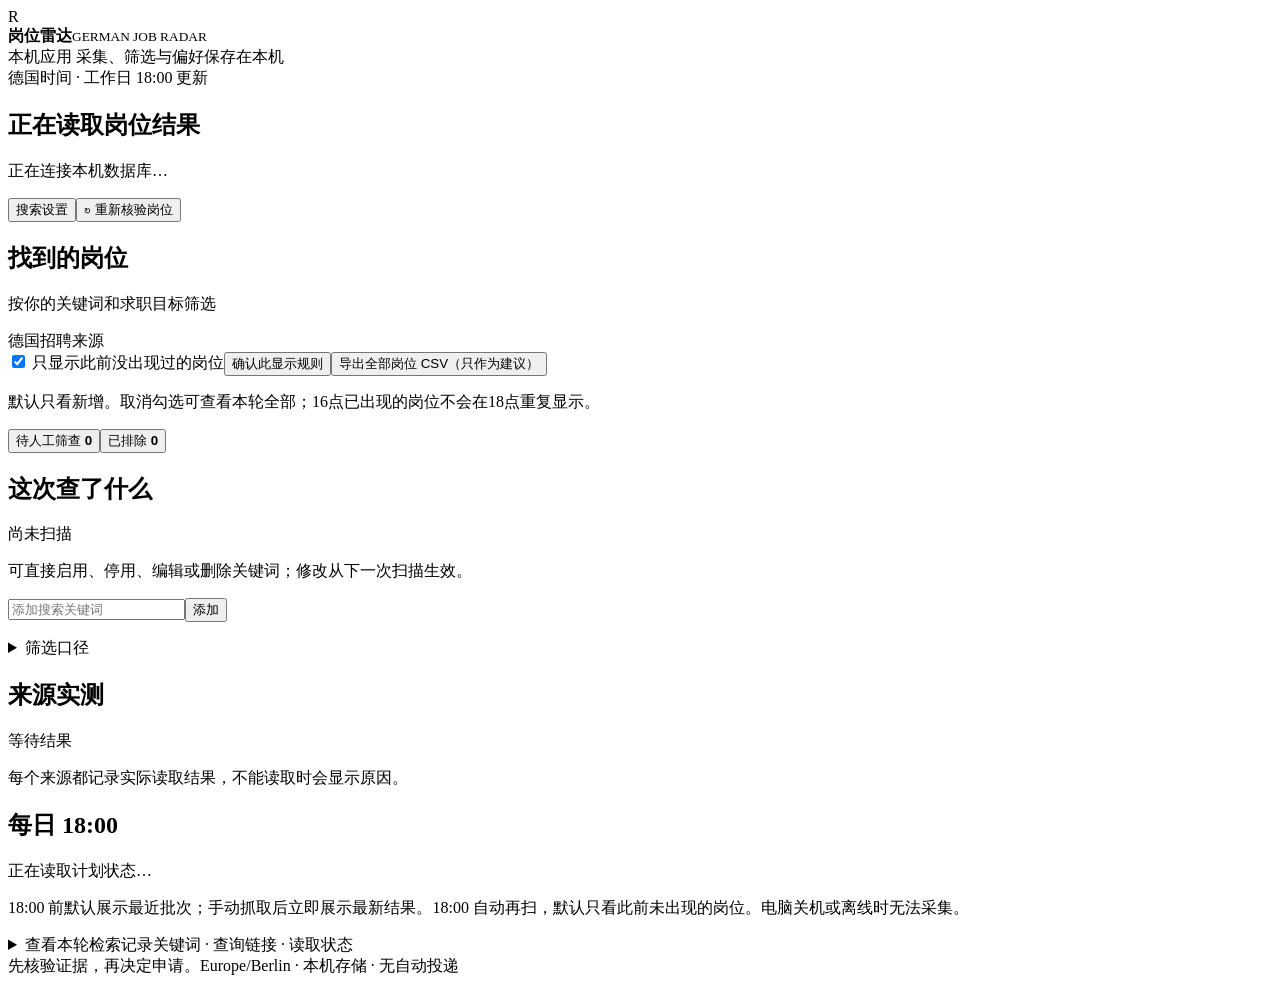
==== web/index.html @ 7a7f89f2 "Publish configurable Windows job radar with offline tests and MIT license" ====
<!doctype html>
<html lang="zh-CN">
<head>
  <meta charset="UTF-8"><meta name="viewport" content="width=device-width, initial-scale=1">
  <title>德国岗位雷达</title><meta name="description" content="带有来源、关键词及核验依据的本地德国职位阅读器">
  <link rel="icon" href="/favicon.svg"><link rel="stylesheet" href="/style.css">
  <script src="/app.js" defer></script>
</head>
<body>
  <header class="topbar"><div class="brand"><span class="brand-icon">R<span></span></span><div><strong>岗位雷达</strong><small>GERMAN JOB RADAR</small></div></div><div class="local-tag">本机应用 <span>采集、筛选与偏好保存在本机</span></div></header>
  <main>
    <section class="heading"><div><div class="eyebrow" id="edition-tag">德国时间 · 工作日 18:00 更新</div><h1 id="headline">正在读取岗位结果</h1><p id="date-note">正在连接本机数据库…</p></div><div class="heading-actions"><button id="open-settings">搜索设置</button><button class="primary" id="refresh"><span class="refresh-icon">↻</span> 重新核验岗位</button></div></section>
    <section id="notice" class="notice" role="status" hidden></section>
    <section id="progress" class="progress-panel" aria-live="polite" hidden><div><span class="spinner"></span><strong id="progress-label">正在扫描</strong><span id="progress-count"></span></div><progress id="progress-bar" max="100" value="0"></progress><p>扫描完成前继续展示最近一次结果。发布时间、来源和申请状态会逐条核验。</p></section>
    <div class="workspace">
      <section class="results" aria-label="职位结果">
        <div class="results-top"><div><h2>找到的岗位</h2><p id="profile-summary">按你的关键词和求职目标筛选</p></div><span class="scope-tag">德国招聘来源</span></div>
        <div class="display-options"><label><input type="checkbox" id="only-new" checked> 只显示此前没出现过的岗位</label><button id="confirm-display">确认此显示规则</button><button id="export-csv">导出全部岗位 CSV（只作为建议）</button><p id="delta-note">默认只看新增。取消勾选可查看本轮全部；16点已出现的岗位不会在18点重复显示。</p></div>
        <nav class="tabs" aria-label="结果分类"><button class="tab active" data-view="review">待人工筛查 <b id="n-review">0</b></button><button class="tab" data-view="excluded">已排除 <b id="n-excluded">0</b></button></nav>
        <p class="view-note" id="view-note"></p><div id="jobs" aria-live="polite"></div>
      </section>
      <aside>
        <section class="side-panel"><div class="panel-title"><h2>这次查了什么</h2><span class="tiny-label" id="query-label">尚未扫描</span></div><p>可直接启用、停用、编辑或删除关键词；修改从下一次扫描生效。</p><div class="keyword-list" id="keywords"></div><form id="keyword-form" class="inline-form"><input id="new-keyword" maxlength="120" placeholder="添加搜索关键词" required><button>添加</button></form><p id="expansion-summary" class="privacy-note"></p><details class="method"><summary>筛选口径</summary><p>岗位形式、全职要求、优先方向和排除词由搜索设置决定。默认排除明确无薪、过期及旧转载岗位。</p><p>所有候选统一放入“待人工筛查”。卡片保留自动核验状态和证据缺口，请查看原文后决定是否申请。序号在本批次内固定，和 CSV 一致。</p></details></section>
        <section class="side-panel"><div class="panel-title"><h2>来源实测</h2><span class="tiny-label" id="source-count">等待结果</span></div><div id="source-list"></div><p class="coverage-note" id="coverage-note">每个来源都记录实际读取结果，不能读取时会显示原因。</p></section>
        <section class="side-panel compact"><h2>每日 18:00</h2><p id="schedule-note">正在读取计划状态…</p><p>18:00 前默认展示最近批次；手动抓取后立即展示最新结果。18:00 自动再扫，默认只看此前未出现的岗位。电脑关机或离线时无法采集。</p><p class="last-check" id="last-check"></p></section>
      </aside>
    </div>
    <section class="audit"><details id="audit-details"><summary><span id="audit-title">查看本轮检索记录</span><span id="audit-count">关键词 · 查询链接 · 读取状态</span></summary><div id="audit-content"></div></details></section>
    <footer><span>先核验证据，再决定申请。</span><span>Europe/Berlin · 本机存储 · 无自动投递</span></footer>
  </main>
  <dialog id="settings-dialog" class="settings-dialog"><div class="dialog-head"><div><h2>搜索设置</h2><p>修改从下一次手动或18点扫描生效。</p></div><button id="close-settings" aria-label="关闭">×</button></div>
    <form id="profile-form" class="settings-section"><h3>我的求职目标</h3><label><input type="checkbox" id="role-regular"> 正式岗位（含全职、兼职、初级及资深岗位）</label><label><input type="checkbox" id="role-internship"> Praktikum / Intern</label><label><input type="checkbox" id="role-werkstudent"> Werkstudent / Working Student</label><label><input type="checkbox" id="profile-fulltime"> 只接受 Vollzeit / 约35–40小时；取消后也接受兼职</label><label><input type="checkbox" id="profile-relocation"> 可以按公司安排搬迁（供 AI 生成关键词时参考）</label><label>优先方向（至少命中一个；留空则不按方向排除）<input id="profile-themes" placeholder="例如 AI, CRM 或 Buchhaltung"></label><label>排除词（可留空；Junior 可按需添加）<input id="profile-exclusions" placeholder="例如 Pflichtpraktikum, unbezahlt"></label><label>补充要求（供 AI 生成关键词时参考）<textarea id="profile-notes" maxlength="2000"></textarea></label><button class="primary">保存求职目标</button></form>
    <section class="settings-section"><h3>首轮关键词扩展</h3><label><input type="checkbox" id="auto-expand"> 首轮搜索后自动增加相关关键词</label><p>在本机按可检查的词库寻找相关词，只有至少两份候选 JD 提到才添加，最多10个，下次搜索生效。无需 API Key；不会上传 JD。删除或改名的词不会自动加回。</p><div id="expansion-details"></div></section>
    <section class="settings-section"><h3>来源</h3><p>至少保留一个来源。关闭后从下一次扫描停止查询。测试会实际读取搜索页和一个岗位详情。当前适配 Arbeitsagentur 及可识别的地区招聘网页；任意 URL 不保证可读取，未适配的网页会明确拒绝。</p><div id="source-settings"></div><form id="custom-source-form" class="stack-form"><h4>添加地区招聘网站</h4><label>名称<input id="custom-source-name" maxlength="100" placeholder="例如 Berlin Jobs" required></label><label>HTTPS 网址<input id="custom-source-url" type="url" placeholder="https://example.de" required></label><button>测试并添加网址</button></form><p id="custom-source-result" class="privacy-note"></p></section>
    <section class="settings-section" id="cv-ai-settings"><h3>CV 与 AI</h3><p id="openai-status">正在检查 OpenAI 凭据…</p><form id="openai-form" class="inline-form"><input id="openai-key" type="password" autocomplete="off" placeholder="OpenAI API Key" required><button>安全保存</button></form><button id="delete-openai-key" class="danger-link" type="button">删除已保存的凭据</button><p class="privacy-note">密钥只保存在 Windows 凭据保险库，网页无法读回。AI 请求使用 store:false；标准 API 滥用监控保留政策仍可能适用。</p><form id="cv-upload-form" class="upload-form"><label>上传 PDF 或 DOCX 简历<input id="cv-file" type="file" accept=".pdf,.docx" required></label><button>上传并在本机提取文字</button></form><div id="cv-status"></div><p class="privacy-note">点击“用 AI 分析”后，会向 OpenAI 发送本机提取的简历文字（最多 30,000 字符）和上面的求职目标；不会发送简历原文件。岗位“不适合我”分析不会发送简历文字。</p><div class="dialog-actions"><button id="delete-cv" type="button">删除本机简历</button><button id="analyze-cv" class="primary" type="button">用 AI 分析并生成关键词</button></div><div id="ai-draft"></div></section>
    <section class="settings-section"><h3>AI 学到的偏好</h3><div id="learned-rule-settings"><p>还没有学习规则。</p></div></section>
  </dialog>
  <dialog id="feedback-dialog" class="settings-dialog feedback-dialog"><div class="dialog-head"><div><h2>这个岗位为什么不适合？</h2><p id="feedback-job"></p></div><button id="close-feedback" aria-label="关闭">×</button></div><form id="feedback-form" class="settings-section"><label>主要原因<select id="feedback-category"><option value="work_mismatch">工作内容不匹配</option><option value="too_marketing">太偏市场或内容运营</option><option value="too_technical">太偏纯技术或科研</option><option value="sales_without_ai">只是普通销售，没有 AI 自动化</option><option value="qualification">资历要求过高</option><option value="hours">工时或岗位形式不符合</option><option value="industry">行业不感兴趣</option><option value="other">其他原因</option></select></label><label>补充说明<textarea id="feedback-note" maxlength="1000" placeholder="可选：告诉 AI 哪一类相似岗位以后也不要推荐"></textarea></label><button class="primary" id="analyze-feedback">让 AI 分析这次反馈</button></form><section id="feedback-preview" class="settings-section" hidden></section><div class="dialog-actions feedback-actions"><button id="cancel-feedback" type="button">返回</button><button id="accept-feedback" class="primary" type="button" disabled>确认并用于以后筛选</button></div></dialog>
  <p id="toast" role="status" hidden></p>
</body></html>
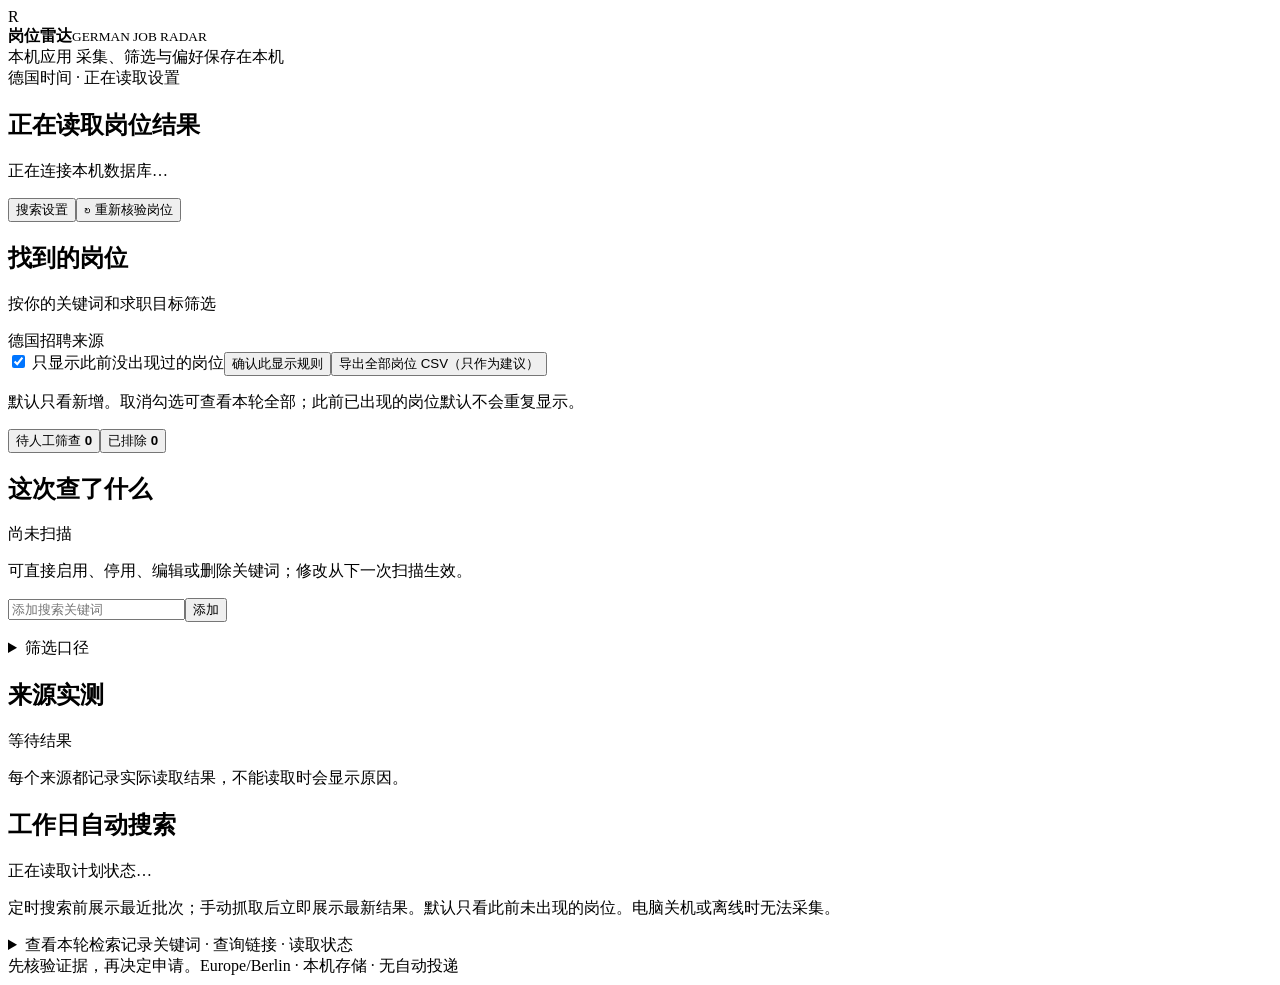
==== commit 4888b08e: "feat: configure local automatic search time in the app" ====
--- a/web/index.html
+++ b/web/index.html
@@ -7,28 +7,29 @@
   <script src="/app.js" defer></script>
 </head>
 <body>
-  <header class="topbar"><div class="brand"><span class="brand-icon">R<span></span></span><div><strong>岗位雷达</strong><small>GERMAN JOB RADAR</small></div></div><div class="local-tag">本机应用 <span>采集、筛选与偏好保存在本机</span></div></header>
+  <header class="topbar"><div class="brand"><span class="brand-icon">R<span></span></span><div><strong>岗位雷达</strong><small>GERMAN JOB RADAR</small></div></div><div class="local-tag">本机应用 <span>采集、筛选与偏好保存在本机</span></div><button id="quit-app" hidden>退出应用</button></header>
   <main>
-    <section class="heading"><div><div class="eyebrow" id="edition-tag">德国时间 · 工作日 18:00 更新</div><h1 id="headline">正在读取岗位结果</h1><p id="date-note">正在连接本机数据库…</p></div><div class="heading-actions"><button id="open-settings">搜索设置</button><button class="primary" id="refresh"><span class="refresh-icon">↻</span> 重新核验岗位</button></div></section>
+    <section class="heading"><div><div class="eyebrow" id="edition-tag">德国时间 · 正在读取设置</div><h1 id="headline">正在读取岗位结果</h1><p id="date-note">正在连接本机数据库…</p></div><div class="heading-actions"><button id="open-settings">搜索设置</button><button class="primary" id="refresh"><span class="refresh-icon">↻</span> 重新核验岗位</button></div></section>
     <section id="notice" class="notice" role="status" hidden></section>
     <section id="progress" class="progress-panel" aria-live="polite" hidden><div><span class="spinner"></span><strong id="progress-label">正在扫描</strong><span id="progress-count"></span></div><progress id="progress-bar" max="100" value="0"></progress><p>扫描完成前继续展示最近一次结果。发布时间、来源和申请状态会逐条核验。</p></section>
     <div class="workspace">
       <section class="results" aria-label="职位结果">
         <div class="results-top"><div><h2>找到的岗位</h2><p id="profile-summary">按你的关键词和求职目标筛选</p></div><span class="scope-tag">德国招聘来源</span></div>
-        <div class="display-options"><label><input type="checkbox" id="only-new" checked> 只显示此前没出现过的岗位</label><button id="confirm-display">确认此显示规则</button><button id="export-csv">导出全部岗位 CSV（只作为建议）</button><p id="delta-note">默认只看新增。取消勾选可查看本轮全部；16点已出现的岗位不会在18点重复显示。</p></div>
+        <div class="display-options"><label><input type="checkbox" id="only-new" checked> 只显示此前没出现过的岗位</label><button id="confirm-display">确认此显示规则</button><button id="export-csv">导出全部岗位 CSV（只作为建议）</button><p id="delta-note">默认只看新增。取消勾选可查看本轮全部；此前已出现的岗位默认不会重复显示。</p></div>
         <nav class="tabs" aria-label="结果分类"><button class="tab active" data-view="review">待人工筛查 <b id="n-review">0</b></button><button class="tab" data-view="excluded">已排除 <b id="n-excluded">0</b></button></nav>
         <p class="view-note" id="view-note"></p><div id="jobs" aria-live="polite"></div>
       </section>
       <aside>
         <section class="side-panel"><div class="panel-title"><h2>这次查了什么</h2><span class="tiny-label" id="query-label">尚未扫描</span></div><p>可直接启用、停用、编辑或删除关键词；修改从下一次扫描生效。</p><div class="keyword-list" id="keywords"></div><form id="keyword-form" class="inline-form"><input id="new-keyword" maxlength="120" placeholder="添加搜索关键词" required><button>添加</button></form><p id="expansion-summary" class="privacy-note"></p><details class="method"><summary>筛选口径</summary><p>岗位形式、全职要求、优先方向和排除词由搜索设置决定。默认排除明确无薪、过期及旧转载岗位。</p><p>所有候选统一放入“待人工筛查”。卡片保留自动核验状态和证据缺口，请查看原文后决定是否申请。序号在本批次内固定，和 CSV 一致。</p></details></section>
         <section class="side-panel"><div class="panel-title"><h2>来源实测</h2><span class="tiny-label" id="source-count">等待结果</span></div><div id="source-list"></div><p class="coverage-note" id="coverage-note">每个来源都记录实际读取结果，不能读取时会显示原因。</p></section>
-        <section class="side-panel compact"><h2>每日 18:00</h2><p id="schedule-note">正在读取计划状态…</p><p>18:00 前默认展示最近批次；手动抓取后立即展示最新结果。18:00 自动再扫，默认只看此前未出现的岗位。电脑关机或离线时无法采集。</p><p class="last-check" id="last-check"></p></section>
+        <section class="side-panel compact"><h2 id="schedule-heading">工作日自动搜索</h2><p id="schedule-note">正在读取计划状态…</p><p id="schedule-detail">定时搜索前展示最近批次；手动抓取后立即展示最新结果。默认只看此前未出现的岗位。电脑关机或离线时无法采集。</p><p class="last-check" id="last-check"></p></section>
       </aside>
     </div>
     <section class="audit"><details id="audit-details"><summary><span id="audit-title">查看本轮检索记录</span><span id="audit-count">关键词 · 查询链接 · 读取状态</span></summary><div id="audit-content"></div></details></section>
     <footer><span>先核验证据，再决定申请。</span><span>Europe/Berlin · 本机存储 · 无自动投递</span></footer>
   </main>
-  <dialog id="settings-dialog" class="settings-dialog"><div class="dialog-head"><div><h2>搜索设置</h2><p>修改从下一次手动或18点扫描生效。</p></div><button id="close-settings" aria-label="关闭">×</button></div>
+  <dialog id="settings-dialog" class="settings-dialog"><div class="dialog-head"><div><h2>搜索设置</h2><p>搜索条件修改从下一次手动或定时扫描生效。</p></div><button id="close-settings" aria-label="关闭">×</button></div>
+    <section id="schedule-controls" class="settings-section" hidden><h3>自动搜索</h3><p>由本机应用执行，无需 Codex。周一至周五，按德国时间运行，每天自动搜索一次。需电脑开机、联网并保持 Windows 登录；关闭浏览器也能执行。</p><form id="schedule-form" class="stack-form"><label><input id="schedule-enabled" type="checkbox"> 开启自动搜索</label><label>自动搜索时间（德国时间，默认晚上6点）<input id="schedule-time" type="time" value="18:00" required></label><button id="save-schedule" class="primary" type="submit">保存自动搜索设置</button></form><p class="privacy-note">保存已过去的时间时，应用会补抓当天尚未完成的自动批次。请把程序放在固定位置；移动后再次保存设置即可更新。取消开启并保存可停用。</p><p id="license-link" hidden><a href="/third-party-notices.txt" target="_blank" rel="noopener">第三方许可声明</a></p></section>
     <form id="profile-form" class="settings-section"><h3>我的求职目标</h3><label><input type="checkbox" id="role-regular"> 正式岗位（含全职、兼职、初级及资深岗位）</label><label><input type="checkbox" id="role-internship"> Praktikum / Intern</label><label><input type="checkbox" id="role-werkstudent"> Werkstudent / Working Student</label><label><input type="checkbox" id="profile-fulltime"> 只接受 Vollzeit / 约35–40小时；取消后也接受兼职</label><label><input type="checkbox" id="profile-relocation"> 可以按公司安排搬迁（供 AI 生成关键词时参考）</label><label>优先方向（至少命中一个；留空则不按方向排除）<input id="profile-themes" placeholder="例如 AI, CRM 或 Buchhaltung"></label><label>排除词（可留空；Junior 可按需添加）<input id="profile-exclusions" placeholder="例如 Pflichtpraktikum, unbezahlt"></label><label>补充要求（供 AI 生成关键词时参考）<textarea id="profile-notes" maxlength="2000"></textarea></label><button class="primary">保存求职目标</button></form>
     <section class="settings-section"><h3>首轮关键词扩展</h3><label><input type="checkbox" id="auto-expand"> 首轮搜索后自动增加相关关键词</label><p>在本机按可检查的词库寻找相关词，只有至少两份候选 JD 提到才添加，最多10个，下次搜索生效。无需 API Key；不会上传 JD。删除或改名的词不会自动加回。</p><div id="expansion-details"></div></section>
     <section class="settings-section"><h3>来源</h3><p>至少保留一个来源。关闭后从下一次扫描停止查询。测试会实际读取搜索页和一个岗位详情。当前适配 Arbeitsagentur 及可识别的地区招聘网页；任意 URL 不保证可读取，未适配的网页会明确拒绝。</p><div id="source-settings"></div><form id="custom-source-form" class="stack-form"><h4>添加地区招聘网站</h4><label>名称<input id="custom-source-name" maxlength="100" placeholder="例如 Berlin Jobs" required></label><label>HTTPS 网址<input id="custom-source-url" type="url" placeholder="https://example.de" required></label><button>测试并添加网址</button></form><p id="custom-source-result" class="privacy-note"></p></section>
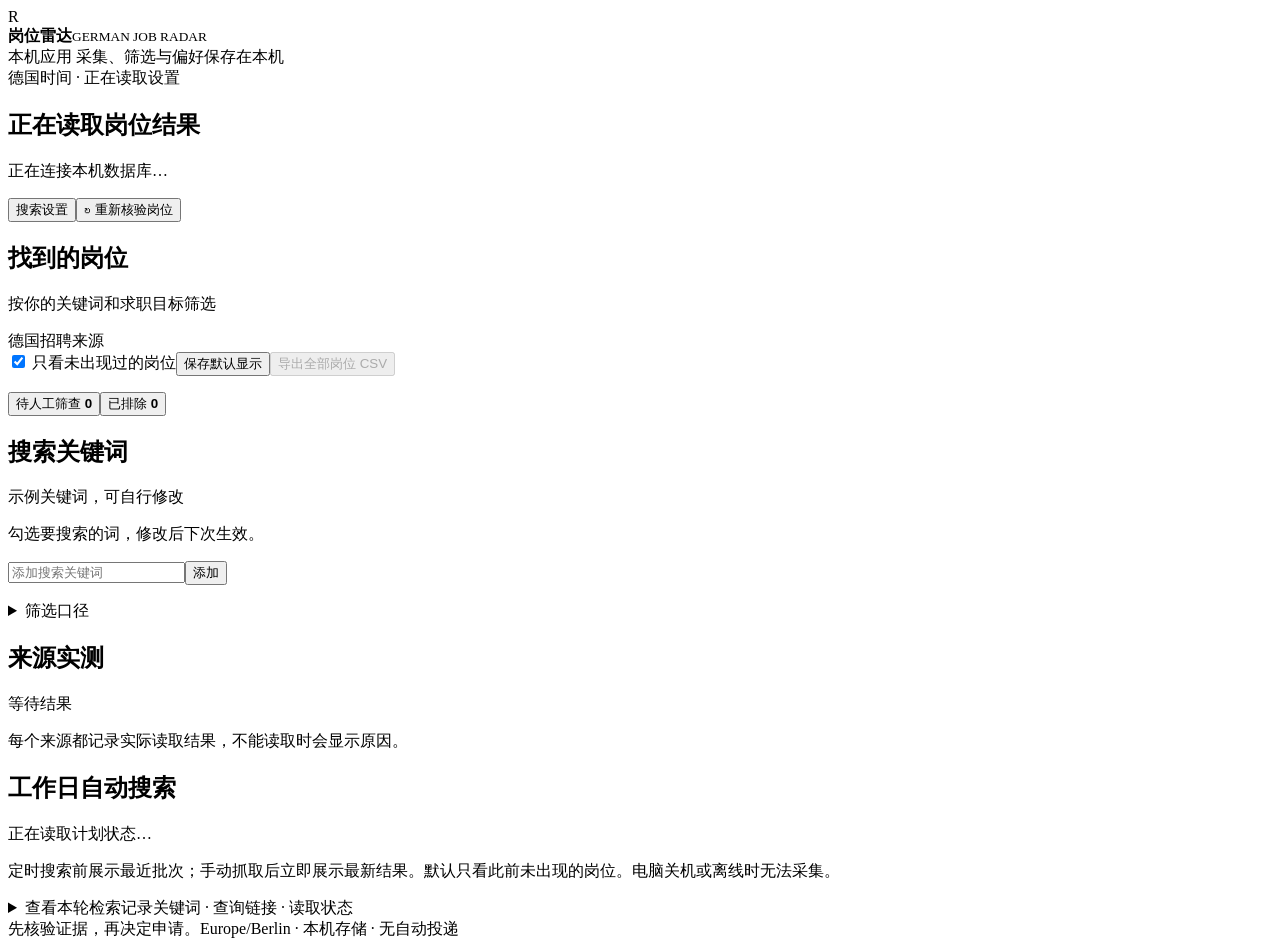
==== commit 0d5e5d55: "Polish first-run workflow, feedback meaning and release copy" ====
--- a/web/index.html
+++ b/web/index.html
@@ -15,12 +15,12 @@
     <div class="workspace">
       <section class="results" aria-label="职位结果">
         <div class="results-top"><div><h2>找到的岗位</h2><p id="profile-summary">按你的关键词和求职目标筛选</p></div><span class="scope-tag">德国招聘来源</span></div>
-        <div class="display-options"><label><input type="checkbox" id="only-new" checked> 只显示此前没出现过的岗位</label><button id="confirm-display">确认此显示规则</button><button id="export-csv">导出全部岗位 CSV（只作为建议）</button><p id="delta-note">默认只看新增。取消勾选可查看本轮全部；此前已出现的岗位默认不会重复显示。</p></div>
+        <div class="display-options"><label><input type="checkbox" id="only-new" checked> 只看未出现过的岗位</label><button id="confirm-display">保存默认显示</button><button id="export-csv" disabled>导出全部岗位 CSV</button><p id="delta-note"></p></div>
         <nav class="tabs" aria-label="结果分类"><button class="tab active" data-view="review">待人工筛查 <b id="n-review">0</b></button><button class="tab" data-view="excluded">已排除 <b id="n-excluded">0</b></button></nav>
         <p class="view-note" id="view-note"></p><div id="jobs" aria-live="polite"></div>
       </section>
       <aside>
-        <section class="side-panel"><div class="panel-title"><h2>这次查了什么</h2><span class="tiny-label" id="query-label">尚未扫描</span></div><p>可直接启用、停用、编辑或删除关键词；修改从下一次扫描生效。</p><div class="keyword-list" id="keywords"></div><form id="keyword-form" class="inline-form"><input id="new-keyword" maxlength="120" placeholder="添加搜索关键词" required><button>添加</button></form><p id="expansion-summary" class="privacy-note"></p><details class="method"><summary>筛选口径</summary><p>岗位形式、全职要求、优先方向和排除词由搜索设置决定。默认排除明确无薪、过期及旧转载岗位。</p><p>所有候选统一放入“待人工筛查”。卡片保留自动核验状态和证据缺口，请查看原文后决定是否申请。序号在本批次内固定，和 CSV 一致。</p></details></section>
+        <section class="side-panel"><div class="panel-title"><h2>搜索关键词</h2><span class="tiny-label" id="query-label">示例关键词，可自行修改</span></div><p>勾选要搜索的词，修改后下次生效。</p><div class="keyword-list" id="keywords"></div><form id="keyword-form" class="inline-form"><input id="new-keyword" aria-label="添加搜索关键词" maxlength="120" placeholder="添加搜索关键词" required><button>添加</button></form><p id="expansion-summary" class="privacy-note"></p><details class="method"><summary>筛选口径</summary><p>岗位类型、工时、方向与排除词由搜索设置决定。明确无薪、过期及旧转载岗位会被排除。</p><p>候选需人工核对原文。序号在本批次内固定，和 CSV 一致；导出包括两个列表的全部岗位，并标注“只作为建议”。</p></details></section>
         <section class="side-panel"><div class="panel-title"><h2>来源实测</h2><span class="tiny-label" id="source-count">等待结果</span></div><div id="source-list"></div><p class="coverage-note" id="coverage-note">每个来源都记录实际读取结果，不能读取时会显示原因。</p></section>
         <section class="side-panel compact"><h2 id="schedule-heading">工作日自动搜索</h2><p id="schedule-note">正在读取计划状态…</p><p id="schedule-detail">定时搜索前展示最近批次；手动抓取后立即展示最新结果。默认只看此前未出现的岗位。电脑关机或离线时无法采集。</p><p class="last-check" id="last-check"></p></section>
       </aside>
@@ -28,14 +28,14 @@
     <section class="audit"><details id="audit-details"><summary><span id="audit-title">查看本轮检索记录</span><span id="audit-count">关键词 · 查询链接 · 读取状态</span></summary><div id="audit-content"></div></details></section>
     <footer><span>先核验证据，再决定申请。</span><span>Europe/Berlin · 本机存储 · 无自动投递</span></footer>
   </main>
-  <dialog id="settings-dialog" class="settings-dialog"><div class="dialog-head"><div><h2>搜索设置</h2><p>搜索条件修改从下一次手动或定时扫描生效。</p></div><button id="close-settings" aria-label="关闭">×</button></div>
-    <section id="schedule-controls" class="settings-section" hidden><h3>自动搜索</h3><p>由本机应用执行，无需 Codex。周一至周五，按德国时间运行，每天自动搜索一次。需电脑开机、联网并保持 Windows 登录；关闭浏览器也能执行。</p><form id="schedule-form" class="stack-form"><label><input id="schedule-enabled" type="checkbox"> 开启自动搜索</label><label>自动搜索时间（德国时间，默认晚上6点）<input id="schedule-time" type="time" value="18:00" required></label><button id="save-schedule" class="primary" type="submit">保存自动搜索设置</button></form><p class="privacy-note">保存已过去的时间时，应用会补抓当天尚未完成的自动批次。请把程序放在固定位置；移动后再次保存设置即可更新。取消开启并保存可停用。</p><p id="license-link" hidden><a href="/third-party-notices.txt" target="_blank" rel="noopener">第三方许可声明</a></p></section>
-    <form id="profile-form" class="settings-section"><h3>我的求职目标</h3><label><input type="checkbox" id="role-regular"> 正式岗位（含全职、兼职、初级及资深岗位）</label><label><input type="checkbox" id="role-internship"> Praktikum / Intern</label><label><input type="checkbox" id="role-werkstudent"> Werkstudent / Working Student</label><label><input type="checkbox" id="profile-fulltime"> 只接受 Vollzeit / 约35–40小时；取消后也接受兼职</label><label><input type="checkbox" id="profile-relocation"> 可以按公司安排搬迁（供 AI 生成关键词时参考）</label><label>优先方向（至少命中一个；留空则不按方向排除）<input id="profile-themes" placeholder="例如 AI, CRM 或 Buchhaltung"></label><label>排除词（可留空；Junior 可按需添加）<input id="profile-exclusions" placeholder="例如 Pflichtpraktikum, unbezahlt"></label><label>补充要求（供 AI 生成关键词时参考）<textarea id="profile-notes" maxlength="2000"></textarea></label><button class="primary">保存求职目标</button></form>
-    <section class="settings-section"><h3>首轮关键词扩展</h3><label><input type="checkbox" id="auto-expand"> 首轮搜索后自动增加相关关键词</label><p>在本机按可检查的词库寻找相关词，只有至少两份候选 JD 提到才添加，最多10个，下次搜索生效。无需 API Key；不会上传 JD。删除或改名的词不会自动加回。</p><div id="expansion-details"></div></section>
-    <section class="settings-section"><h3>来源</h3><p>至少保留一个来源。关闭后从下一次扫描停止查询。测试会实际读取搜索页和一个岗位详情。当前适配 Arbeitsagentur 及可识别的地区招聘网页；任意 URL 不保证可读取，未适配的网页会明确拒绝。</p><div id="source-settings"></div><form id="custom-source-form" class="stack-form"><h4>添加地区招聘网站</h4><label>名称<input id="custom-source-name" maxlength="100" placeholder="例如 Berlin Jobs" required></label><label>HTTPS 网址<input id="custom-source-url" type="url" placeholder="https://example.de" required></label><button>测试并添加网址</button></form><p id="custom-source-result" class="privacy-note"></p></section>
-    <section class="settings-section" id="cv-ai-settings"><h3>CV 与 AI</h3><p id="openai-status">正在检查 OpenAI 凭据…</p><form id="openai-form" class="inline-form"><input id="openai-key" type="password" autocomplete="off" placeholder="OpenAI API Key" required><button>安全保存</button></form><button id="delete-openai-key" class="danger-link" type="button">删除已保存的凭据</button><p class="privacy-note">密钥只保存在 Windows 凭据保险库，网页无法读回。AI 请求使用 store:false；标准 API 滥用监控保留政策仍可能适用。</p><form id="cv-upload-form" class="upload-form"><label>上传 PDF 或 DOCX 简历<input id="cv-file" type="file" accept=".pdf,.docx" required></label><button>上传并在本机提取文字</button></form><div id="cv-status"></div><p class="privacy-note">点击“用 AI 分析”后，会向 OpenAI 发送本机提取的简历文字（最多 30,000 字符）和上面的求职目标；不会发送简历原文件。岗位“不适合我”分析不会发送简历文字。</p><div class="dialog-actions"><button id="delete-cv" type="button">删除本机简历</button><button id="analyze-cv" class="primary" type="button">用 AI 分析并生成关键词</button></div><div id="ai-draft"></div></section>
-    <section class="settings-section"><h3>AI 学到的偏好</h3><div id="learned-rule-settings"><p>还没有学习规则。</p></div></section>
+  <dialog id="settings-dialog" class="settings-dialog" aria-labelledby="settings-title"><div class="dialog-head"><div><h2 id="settings-title">搜索设置</h2><p>保存后，下次搜索生效。</p></div><button id="close-settings" aria-label="关闭搜索设置">×</button></div>
+    <section id="schedule-controls" class="settings-section" hidden><h3>自动搜索</h3><p>周一至周五每天一次，按德国时间运行。需电脑开机、联网并保持 Windows 登录；关闭浏览器仍可执行。</p><form id="schedule-form" class="stack-form"><label><input id="schedule-enabled" type="checkbox"> 开启自动搜索</label><label>搜索时间（德国时间）<input id="schedule-time" type="time" value="18:00" required></label><button id="save-schedule" class="primary" type="submit">保存自动搜索设置</button></form><p class="privacy-note">默认18:00。错过时间会补抓当天未完成的批次；当天已完成则不重复。程序移动后需重新保存；取消开启并保存可停用。</p><p id="license-link" hidden><a href="/third-party-notices.txt" target="_blank" rel="noopener">第三方许可声明</a></p></section>
+    <form id="profile-form" class="settings-section"><h3>求职目标</h3><label><input type="checkbox" id="role-regular"> 正式岗位</label><label><input type="checkbox" id="role-internship"> Praktikum / Intern（实习）</label><label><input type="checkbox" id="role-werkstudent"> Werkstudent / Working Student（学生兼职）</label><label><input type="checkbox" id="profile-fulltime"> 只接受 Vollzeit / 约35–40小时</label><p class="privacy-note">取消全职限制可接受兼职。正式岗位不限制资历；需要时可在排除词中加入 Junior 等词。</p><label><input type="checkbox" id="profile-relocation"> 可搬迁（供可选 AI 分析参考）</label><label>方向筛选（可选；至少命中一个，留空不限方向）<input id="profile-themes" placeholder="例如 CRM, Buchhaltung；用逗号分隔"></label><label>排除词（可选；用逗号分隔）<input id="profile-exclusions" placeholder="例如 Pflichtpraktikum, unbezahlt"></label><label>补充要求（供可选 AI 分析参考）<textarea id="profile-notes" maxlength="2000"></textarea></label><button class="primary">保存求职目标</button></form>
+    <section class="settings-section"><h3>首轮关键词扩展</h3><label><input type="checkbox" id="auto-expand"> 首轮搜索后自动增加相关关键词</label><p>至少两份候选 JD 提到才添加，最多10个，下次搜索生效。本机词库覆盖有限；无需 API Key。删除或改名的词不会自动加回。</p><div id="expansion-details"></div></section>
+    <section class="settings-section"><h3>招聘来源</h3><p>至少启用一个。新增网站会测试搜索页和一个详情；未适配的结构无法添加。当前支持 Arbeitsagentur 及部分地区招聘网站。</p><div id="source-settings"></div><form id="custom-source-form" class="stack-form"><h4>添加地区招聘网站</h4><label>名称<input id="custom-source-name" maxlength="100" placeholder="例如 Berlin Jobs" required></label><label>HTTPS 网址<input id="custom-source-url" type="url" placeholder="https://example.de" required></label><button>测试并添加网址</button></form><p id="custom-source-result" class="privacy-note"></p></section>
+    <details class="optional-ai"><summary>可选：CV 与 AI 分析</summary><section class="settings-section" id="cv-ai-settings"><p>普通搜索、本机扩词和导出不需要 AI。AI 分析需你自己的 OpenAI API Key，可能产生费用；ChatGPT 订阅不包含此密钥。</p><p id="openai-status">正在检查 OpenAI 凭据…</p><form id="openai-form" class="inline-form"><input id="openai-key" aria-label="OpenAI API Key" type="password" autocomplete="off" placeholder="OpenAI API Key" required><button>安全保存</button></form><button id="delete-openai-key" class="danger-link" type="button">删除已保存的凭据</button><p class="privacy-note">密钥保存在 Windows 凭据管理器，网页无法读回。AI 请求不保存响应；服务商仍可能按其政策保留监控记录。</p><form id="cv-upload-form" class="upload-form"><label>上传 PDF 或 DOCX 简历<input id="cv-file" type="file" accept=".pdf,.docx" required></label><button>上传并在本机提取文字</button></form><div id="cv-status"></div><p class="privacy-note">上传仅在本机提取。点击 AI 分析后会向 OpenAI 发送简历文字（最多30,000字符）和求职目标；不发送原文件。</p><div class="dialog-actions"><button id="delete-cv" type="button">删除本机简历</button><button id="analyze-cv" class="primary" type="button">用 AI 分析并生成关键词</button></div><div id="ai-draft"></div></section></details>
+    <section class="settings-section"><h3>已确认的筛选偏好</h3><div id="learned-rule-settings"><p>尚无规则。在岗位卡片点“不适合我”可分析并确认规则。</p></div></section>
   </dialog>
-  <dialog id="feedback-dialog" class="settings-dialog feedback-dialog"><div class="dialog-head"><div><h2>这个岗位为什么不适合？</h2><p id="feedback-job"></p></div><button id="close-feedback" aria-label="关闭">×</button></div><form id="feedback-form" class="settings-section"><label>主要原因<select id="feedback-category"><option value="work_mismatch">工作内容不匹配</option><option value="too_marketing">太偏市场或内容运营</option><option value="too_technical">太偏纯技术或科研</option><option value="sales_without_ai">只是普通销售，没有 AI 自动化</option><option value="qualification">资历要求过高</option><option value="hours">工时或岗位形式不符合</option><option value="industry">行业不感兴趣</option><option value="other">其他原因</option></select></label><label>补充说明<textarea id="feedback-note" maxlength="1000" placeholder="可选：告诉 AI 哪一类相似岗位以后也不要推荐"></textarea></label><button class="primary" id="analyze-feedback">让 AI 分析这次反馈</button></form><section id="feedback-preview" class="settings-section" hidden></section><div class="dialog-actions feedback-actions"><button id="cancel-feedback" type="button">返回</button><button id="accept-feedback" class="primary" type="button" disabled>确认并用于以后筛选</button></div></dialog>
+  <dialog id="feedback-dialog" class="settings-dialog feedback-dialog" aria-labelledby="feedback-title"><div class="dialog-head"><div><h2 id="feedback-title">这个岗位为什么不适合？</h2><p id="feedback-job"></p></div><button id="close-feedback" aria-label="关闭岗位反馈">×</button></div><form id="feedback-form" class="settings-section"><p id="feedback-ai-note" class="privacy-note"></p><label>主要原因<select id="feedback-category"><option value="work_mismatch">工作内容不匹配</option><option value="too_marketing">太偏市场或内容运营</option><option value="too_technical">太偏纯技术或科研</option><option value="sales_mismatch">销售内容不符合目标</option><option value="qualification">资历要求过高</option><option value="hours">工时或岗位形式不符合</option><option value="industry">行业不感兴趣</option><option value="other">其他原因</option></select></label><label>补充说明<textarea id="feedback-note" maxlength="1000" placeholder="可选：描述以后应排除的类似岗位"></textarea></label><button class="primary" id="analyze-feedback">让 AI 分析这次反馈</button></form><section id="feedback-preview" class="settings-section" hidden></section><div class="dialog-actions feedback-actions"><button id="cancel-feedback" type="button">返回</button><button id="accept-feedback" class="primary" type="button" disabled>确认并用于以后筛选</button></div></dialog>
   <p id="toast" role="status" hidden></p>
 </body></html>
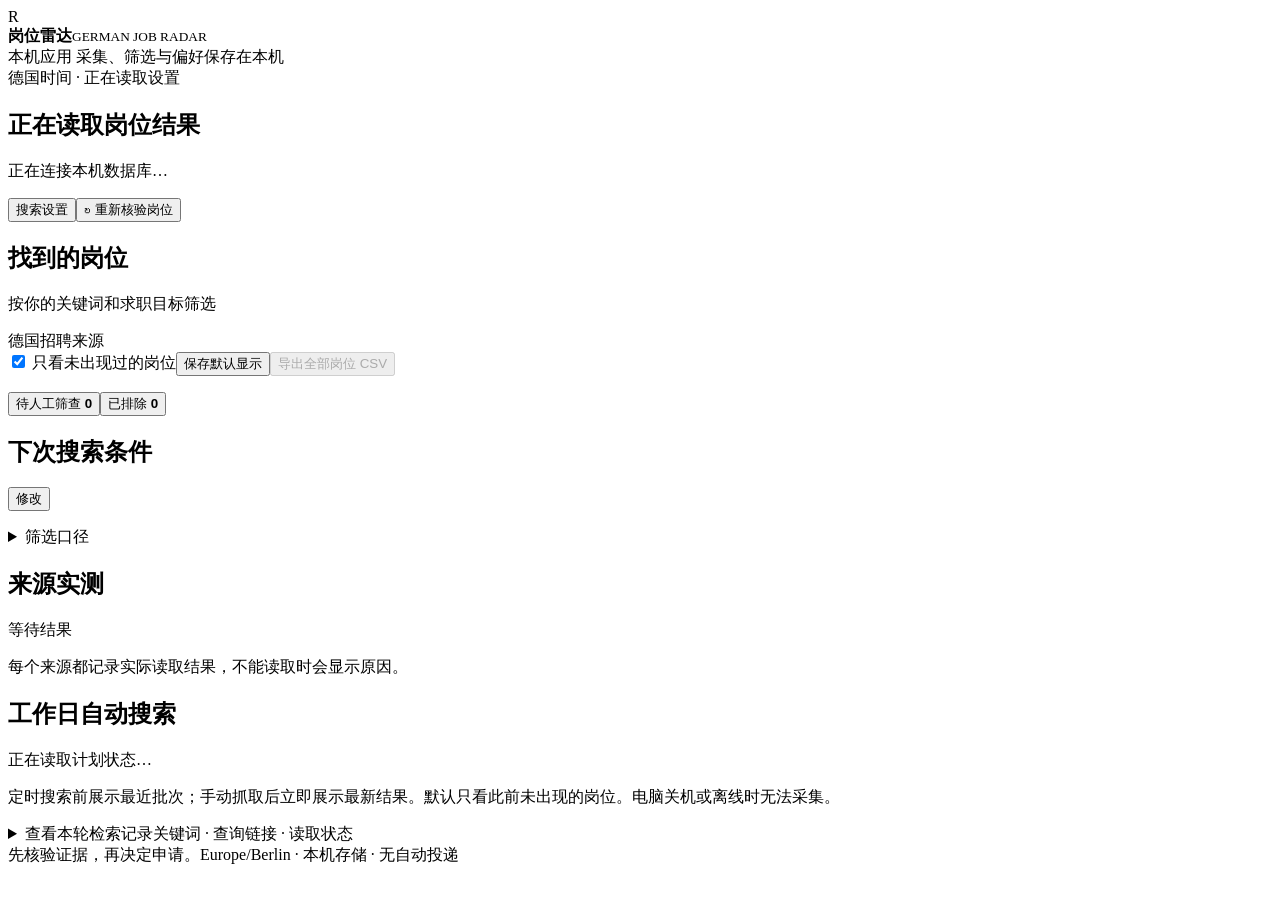
==== commit e4625f67: "Fix unified search settings and open a standalone desktop window" ====
--- a/web/index.html
+++ b/web/index.html
@@ -20,7 +20,7 @@
         <p class="view-note" id="view-note"></p><div id="jobs" aria-live="polite"></div>
       </section>
       <aside>
-        <section class="side-panel"><div class="panel-title"><h2>搜索关键词</h2><span class="tiny-label" id="query-label">示例关键词，可自行修改</span></div><p>勾选要搜索的词，修改后下次生效。</p><div class="keyword-list" id="keywords"></div><form id="keyword-form" class="inline-form"><input id="new-keyword" aria-label="添加搜索关键词" maxlength="120" placeholder="添加搜索关键词" required><button>添加</button></form><p id="expansion-summary" class="privacy-note"></p><details class="method"><summary>筛选口径</summary><p>岗位类型、工时、方向与排除词由搜索设置决定。明确无薪、过期及旧转载岗位会被排除。</p><p>候选需人工核对原文。序号在本批次内固定，和 CSV 一致；导出包括两个列表的全部岗位，并标注“只作为建议”。</p></details></section>
+        <section class="side-panel"><div class="panel-title"><h2>下次搜索条件</h2><button id="edit-search">修改</button></div><p id="query-label"></p><div class="keyword-list" id="keywords"></div><p id="settings-applied-note" class="privacy-note"></p><p id="expansion-summary" class="privacy-note"></p><details class="method"><summary>筛选口径</summary><p>岗位类型、工时与排除词由搜索设置决定。明确无薪、过期及旧转载岗位会被排除。</p><p>候选需人工核对原文。序号在本批次内固定，和 CSV 一致；导出包括两个列表的全部岗位，并标注“只作为建议”。</p></details></section>
         <section class="side-panel"><div class="panel-title"><h2>来源实测</h2><span class="tiny-label" id="source-count">等待结果</span></div><div id="source-list"></div><p class="coverage-note" id="coverage-note">每个来源都记录实际读取结果，不能读取时会显示原因。</p></section>
         <section class="side-panel compact"><h2 id="schedule-heading">工作日自动搜索</h2><p id="schedule-note">正在读取计划状态…</p><p id="schedule-detail">定时搜索前展示最近批次；手动抓取后立即展示最新结果。默认只看此前未出现的岗位。电脑关机或离线时无法采集。</p><p class="last-check" id="last-check"></p></section>
       </aside>
@@ -28,11 +28,10 @@
     <section class="audit"><details id="audit-details"><summary><span id="audit-title">查看本轮检索记录</span><span id="audit-count">关键词 · 查询链接 · 读取状态</span></summary><div id="audit-content"></div></details></section>
     <footer><span>先核验证据，再决定申请。</span><span>Europe/Berlin · 本机存储 · 无自动投递</span></footer>
   </main>
-  <dialog id="settings-dialog" class="settings-dialog" aria-labelledby="settings-title"><div class="dialog-head"><div><h2 id="settings-title">搜索设置</h2><p>保存后，下次搜索生效。</p></div><button id="close-settings" aria-label="关闭搜索设置">×</button></div>
-    <section id="schedule-controls" class="settings-section" hidden><h3>自动搜索</h3><p>周一至周五每天一次，按德国时间运行。需电脑开机、联网并保持 Windows 登录；关闭浏览器仍可执行。</p><form id="schedule-form" class="stack-form"><label><input id="schedule-enabled" type="checkbox"> 开启自动搜索</label><label>搜索时间（德国时间）<input id="schedule-time" type="time" value="18:00" required></label><button id="save-schedule" class="primary" type="submit">保存自动搜索设置</button></form><p class="privacy-note">默认18:00。错过时间会补抓当天未完成的批次；当天已完成则不重复。程序移动后需重新保存；取消开启并保存可停用。</p><p id="license-link" hidden><a href="/third-party-notices.txt" target="_blank" rel="noopener">第三方许可声明</a></p></section>
-    <form id="profile-form" class="settings-section"><h3>求职目标</h3><label><input type="checkbox" id="role-regular"> 正式岗位</label><label><input type="checkbox" id="role-internship"> Praktikum / Intern（实习）</label><label><input type="checkbox" id="role-werkstudent"> Werkstudent / Working Student（学生兼职）</label><label><input type="checkbox" id="profile-fulltime"> 只接受 Vollzeit / 约35–40小时</label><p class="privacy-note">取消全职限制可接受兼职。正式岗位不限制资历；需要时可在排除词中加入 Junior 等词。</p><label><input type="checkbox" id="profile-relocation"> 可搬迁（供可选 AI 分析参考）</label><label>方向筛选（可选；至少命中一个，留空不限方向）<input id="profile-themes" placeholder="例如 CRM, Buchhaltung；用逗号分隔"></label><label>排除词（可选；用逗号分隔）<input id="profile-exclusions" placeholder="例如 Pflichtpraktikum, unbezahlt"></label><label>补充要求（供可选 AI 分析参考）<textarea id="profile-notes" maxlength="2000"></textarea></label><button class="primary">保存求职目标</button></form>
-    <section class="settings-section"><h3>首轮关键词扩展</h3><label><input type="checkbox" id="auto-expand"> 首轮搜索后自动增加相关关键词</label><p>至少两份候选 JD 提到才添加，最多10个，下次搜索生效。本机词库覆盖有限；无需 API Key。删除或改名的词不会自动加回。</p><div id="expansion-details"></div></section>
-    <section class="settings-section"><h3>招聘来源</h3><p>至少启用一个。新增网站会测试搜索页和一个详情；未适配的结构无法添加。当前支持 Arbeitsagentur 及部分地区招聘网站。</p><div id="source-settings"></div><form id="custom-source-form" class="stack-form"><h4>添加地区招聘网站</h4><label>名称<input id="custom-source-name" maxlength="100" placeholder="例如 Berlin Jobs" required></label><label>HTTPS 网址<input id="custom-source-url" type="url" placeholder="https://example.de" required></label><button>测试并添加网址</button></form><p id="custom-source-result" class="privacy-note"></p></section>
+  <dialog id="settings-dialog" class="settings-dialog" aria-labelledby="settings-title"><div class="dialog-head"><div><h2 id="settings-title">搜索设置</h2><p>关键词、岗位类型和来源统一保存，下次搜索生效。</p></div><button id="close-settings" aria-label="关闭搜索设置">×</button></div>
+    <details id="schedule-controls" class="settings-section" hidden><summary>自动搜索 · 默认工作日18:00</summary><p>按德国时间运行。需电脑开机、联网并保持 Windows 登录；关闭窗口仍可执行。</p><form id="schedule-form" class="stack-form"><label><input id="schedule-enabled" type="checkbox"> 开启自动搜索</label><label>搜索时间（德国时间）<input id="schedule-time" type="time" value="18:00" required></label><button id="save-schedule" class="primary" type="submit">保存自动搜索设置</button></form><p class="privacy-note">错过时间会补抓当天未完成的批次。程序移动后需重新保存；取消开启并保存可停用。</p><p id="license-link" hidden><a href="/third-party-notices.txt" target="_blank" rel="noopener">第三方许可声明</a></p></details>
+    <form id="profile-form" class="settings-section"><fieldset id="search-fields"><h3>搜索关键词</h3><label>职业、技能或业务方向（每行一个，也可用逗号分隔）<textarea id="search-keywords" rows="5" maxlength="12200" placeholder="例如 HR&#10;Controlling&#10;CRM" required></textarea></label><p class="privacy-note">只要填主题词。实习和学生岗位会自动添加 Praktikum / Werkstudent；勾选正式岗位后使用不限岗位形式的主题词搜索，再按所选类型筛选。</p><details id="inactive-keywords-panel"><summary>已停用的关键词</summary><div id="inactive-keywords"></div></details><h3>岗位类型与要求</h3><label><input type="checkbox" id="role-regular"> 正式岗位</label><label><input type="checkbox" id="role-internship"> Praktikum / Intern（实习）</label><label><input type="checkbox" id="role-werkstudent"> Werkstudent / Working Student（学生兼职）</label><label><input type="checkbox" id="profile-fulltime"> 只接受 Vollzeit / 约35–40小时</label><p class="privacy-note">取消全职限制可接受兼职。正式岗位不限制资历；需要时可在排除词中加入 Junior 等词。</p><label>排除词（可选；用逗号分隔）<input id="profile-exclusions" placeholder="例如 Pflichtpraktikum, unbezahlt"></label><details><summary>供可选 AI 分析参考的背景</summary><label><input type="checkbox" id="profile-relocation"> 可搬迁</label><label>补充要求<textarea id="profile-notes" maxlength="2000"></textarea></label></details><h3>招聘来源</h3><p>至少启用一个来源，和关键词一起保存。</p><div id="source-settings"></div><h3>首轮关键词扩展</h3><label><input type="checkbox" id="auto-expand"> 首轮搜索后自动增加相关关键词</label><p class="privacy-note">至少两份候选 JD 提到才添加，最多10个，下次搜索生效。本机词库覆盖有限；无需 API Key。删除或改名的词不会自动加回。</p><details><summary>查看扩词依据</summary><div id="expansion-details"></div></details></fieldset><div class="settings-save-bar"><p id="settings-save-note" role="status"></p><div class="dialog-actions"><button id="reload-settings" type="button" hidden>重新载入已保存设置</button><button id="save-search" type="submit">保存设置</button><button id="save-search-run" class="primary" type="submit" value="scan">保存并搜索</button></div></div></form>
+    <details class="settings-section"><summary>添加地区招聘网站</summary><p>填写名称和 URL 即可。实际测试搜索页和一个详情；未适配的网站会说明原因。</p><form id="custom-source-form" class="stack-form"><label>名称<input id="custom-source-name" maxlength="100" placeholder="例如 Berlin Jobs" required></label><label>HTTPS 网址<input id="custom-source-url" type="url" placeholder="https://example.de" required></label><button>测试并添加网址</button></form><p id="custom-source-result" class="privacy-note"></p></details>
     <details class="optional-ai"><summary>可选：CV 与 AI 分析</summary><section class="settings-section" id="cv-ai-settings"><p>普通搜索、本机扩词和导出不需要 AI。AI 分析需你自己的 OpenAI API Key，可能产生费用；ChatGPT 订阅不包含此密钥。</p><p id="openai-status">正在检查 OpenAI 凭据…</p><form id="openai-form" class="inline-form"><input id="openai-key" aria-label="OpenAI API Key" type="password" autocomplete="off" placeholder="OpenAI API Key" required><button>安全保存</button></form><button id="delete-openai-key" class="danger-link" type="button">删除已保存的凭据</button><p class="privacy-note">密钥保存在 Windows 凭据管理器，网页无法读回。AI 请求不保存响应；服务商仍可能按其政策保留监控记录。</p><form id="cv-upload-form" class="upload-form"><label>上传 PDF 或 DOCX 简历<input id="cv-file" type="file" accept=".pdf,.docx" required></label><button>上传并在本机提取文字</button></form><div id="cv-status"></div><p class="privacy-note">上传仅在本机提取。点击 AI 分析后会向 OpenAI 发送简历文字（最多30,000字符）和求职目标；不发送原文件。</p><div class="dialog-actions"><button id="delete-cv" type="button">删除本机简历</button><button id="analyze-cv" class="primary" type="button">用 AI 分析并生成关键词</button></div><div id="ai-draft"></div></section></details>
     <section class="settings-section"><h3>已确认的筛选偏好</h3><div id="learned-rule-settings"><p>尚无规则。在岗位卡片点“不适合我”可分析并确认规则。</p></div></section>
   </dialog>
